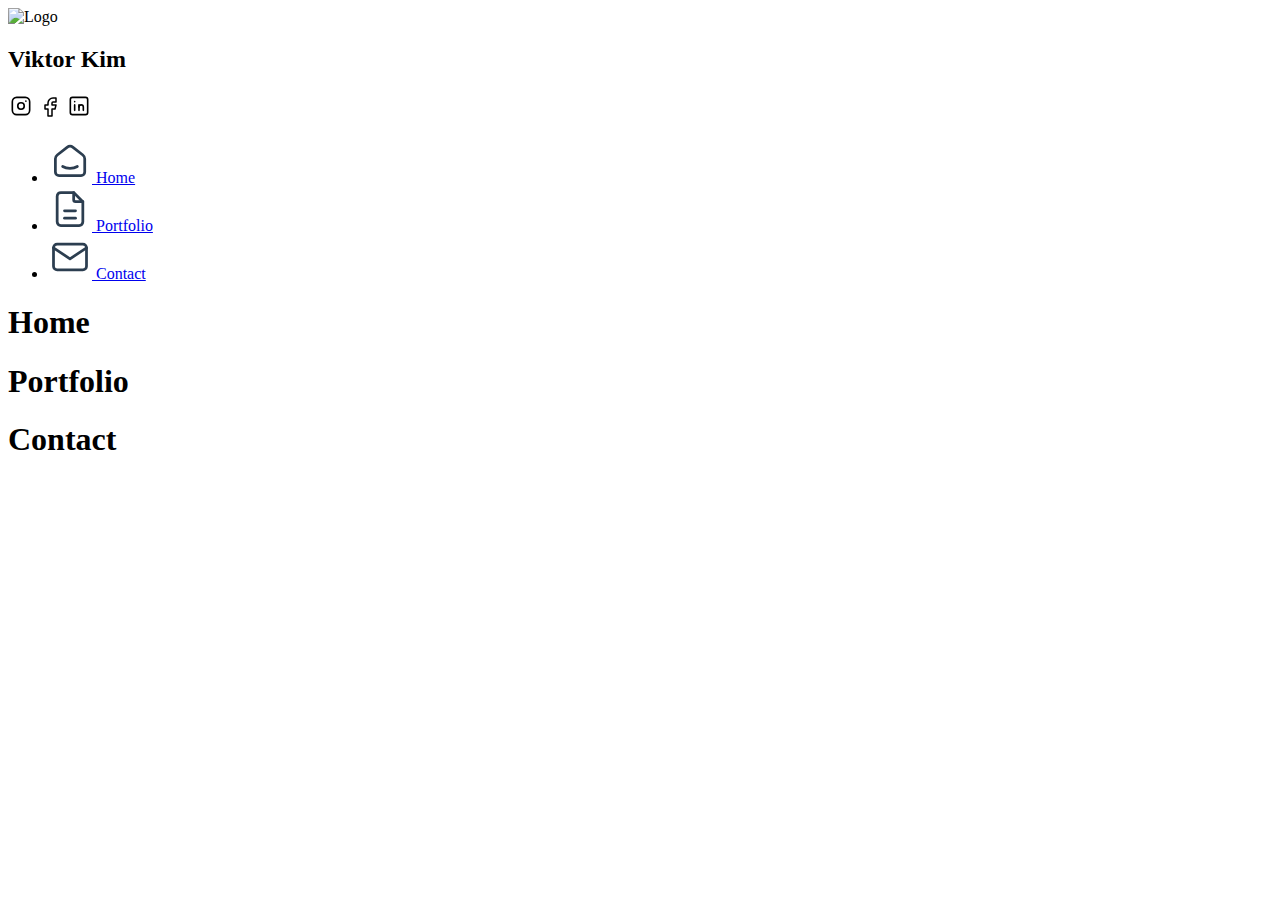
==== index.html @ 8a40bb64 "added js and index html" ====
<!DOCTYPE html>
<html lang="en">
  <head>
    <meta charset="UTF-8" />
    <meta http-equiv="X-UA-Compatible" content="IE=edge" />
    <meta name="viewport" content="width=device-width, initial-scale=1.0" />
    <title>Portfolio Webpage</title>
    <link rel="stylesheet" href="css/style.css" />
  </head>
  <body>
    <div class="wrapper">
      <div class="sidebar">
        <div class="profile">
          <img src="images/image_main1.jpg" alt="Logo" class="profile-img"/>
          <div class="profile-content">
            <h2 class="name text-white">Viktor Kim</h2>
            <div class="header__social">
              <svg xmlns="http://www.w3.org/2000/svg" class="icon icon-tabler icon-tabler-brand-instagram" width="26" height="26" viewBox="0 0 24 24" stroke-width="1.5" stroke="#000000" fill="none" stroke-linecap="round" stroke-linejoin="round">
                  <path stroke="none" d="M0 0h24v24H0z" fill="none"/>
                  <path d="M4 4m0 4a4 4 0 0 1 4 -4h8a4 4 0 0 1 4 4v8a4 4 0 0 1 -4 4h-8a4 4 0 0 1 -4 -4z" />
                  <path d="M12 12m-3 0a3 3 0 1 0 6 0a3 3 0 1 0 -6 0" />
                  <path d="M16.5 7.5l0 .01" />
              </svg>
              <svg xmlns="http://www.w3.org/2000/svg" class="icon icon-tabler icon-tabler-brand-facebook" width="24" height="24" viewBox="0 0 24 24" stroke-width="1.5" stroke="#000000" fill="none" stroke-linecap="round" stroke-linejoin="round">
                <path stroke="none" d="M0 0h24v24H0z" fill="none"/>
                <path d="M7 10v4h3v7h4v-7h3l1 -4h-4v-2a1 1 0 0 1 1 -1h3v-4h-3a5 5 0 0 0 -5 5v2h-3" />
              </svg>
              <svg xmlns="http://www.w3.org/2000/svg" class="icon icon-tabler icon-tabler-brand-linkedin" width="26" height="26" viewBox="0 0 24 24" stroke-width="1.5" stroke="#000000" fill="none" stroke-linecap="round" stroke-linejoin="round">
                <path stroke="none" d="M0 0h24v24H0z" fill="none"/>
                <path d="M4 4m0 2a2 2 0 0 1 2 -2h12a2 2 0 0 1 2 2v12a2 2 0 0 1 -2 2h-12a2 2 0 0 1 -2 -2z" />
                <path d="M8 11l0 5" />
                <path d="M8 8l0 .01" />
                <path d="M12 16l0 -5" />
                <path d="M16 16v-3a2 2 0 0 0 -4 0" />
              </svg>
            </div>
          </div>
        </div>

        <ul class="menu">
          <li class="list">
            <a href="#dashboard" class="link">
              <svg xmlns="http://www.w3.org/2000/svg" class="icon icon-tabler icon-tabler-smart-home" width="44" height="44" viewBox="0 0 24 24" stroke-width="1.5" stroke="#2c3e50" fill="none" stroke-linecap="round" stroke-linejoin="round">
                <path stroke="none" d="M0 0h24v24H0z" fill="none"/>
                <path d="M19 8.71l-5.333 -4.148a2.666 2.666 0 0 0 -3.274 0l-5.334 4.148a2.665 2.665 0 0 0 -1.029 2.105v7.2a2 2 0 0 0 2 2h12a2 2 0 0 0 2 -2v-7.2c0 -.823 -.38 -1.6 -1.03 -2.105" />
                <path d="M16 15c-2.21 1.333 -5.792 1.333 -8 0" />
              </svg>
              <span>Home</span>
            </a>
          </li>
          <li class="list">
            <a href="#teams" class="link">
              <svg xmlns="http://www.w3.org/2000/svg" class="icon icon-tabler icon-tabler-file-description" width="44" height="44" viewBox="0 0 24 24" stroke-width="1.5" stroke="#2c3e50" fill="none" stroke-linecap="round" stroke-linejoin="round">
                <path stroke="none" d="M0 0h24v24H0z" fill="none"/>
                <path d="M14 3v4a1 1 0 0 0 1 1h4" />
                <path d="M17 21h-10a2 2 0 0 1 -2 -2v-14a2 2 0 0 1 2 -2h7l5 5v11a2 2 0 0 1 -2 2z" />
                <path d="M9 17h6" />
                <path d="M9 13h6" />
              </svg>
              <span>Portfolio</span>
            </a>
          </li>
          <li class="list">
            <a href="#payments" class="link">
              <svg xmlns="http://www.w3.org/2000/svg" class="icon icon-tabler icon-tabler-mail" width="44" height="44" viewBox="0 0 24 24" stroke-width="1.5" stroke="#2c3e50" fill="none" stroke-linecap="round" stroke-linejoin="round">
                <path stroke="none" d="M0 0h24v24H0z" fill="none"/>
                <path d="M3 7a2 2 0 0 1 2 -2h14a2 2 0 0 1 2 2v10a2 2 0 0 1 -2 2h-14a2 2 0 0 1 -2 -2v-10z" />
                <path d="M3 7l9 6l9 -6" />
              </svg>
              <span>Contact</span>
            </a>
          </li>
        </ul>
      </div>

      <div class="content">
        <section id="dashboard">
          <h1 class="section-heading">Home</h1>
        </section>
        <section id="teams">
          <h1 class="section-heading">Portfolio</h1>
        </section>
        <section id="payments">
          <h1 class="section-heading">Contact</h1>
        </section>
      </div>
    </div>

    <script src="script.js"></script>
  </body>
</html>
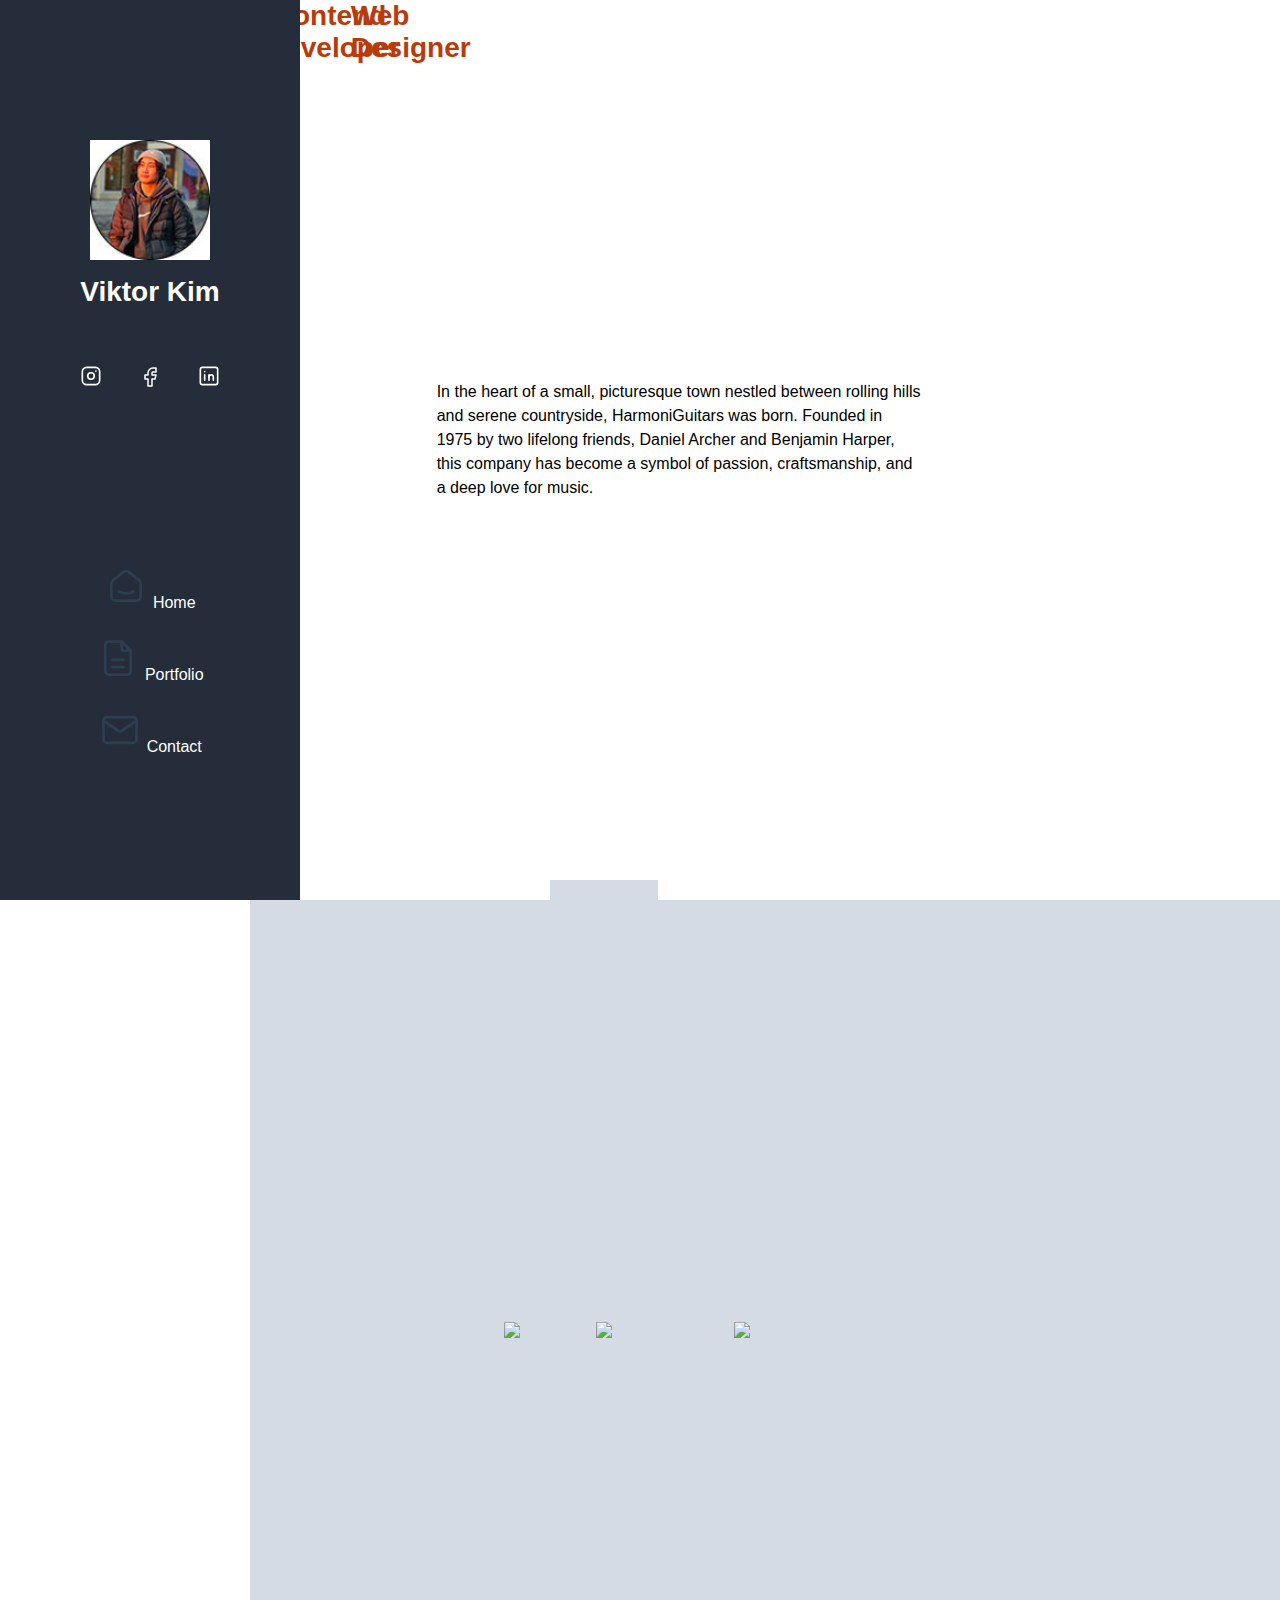
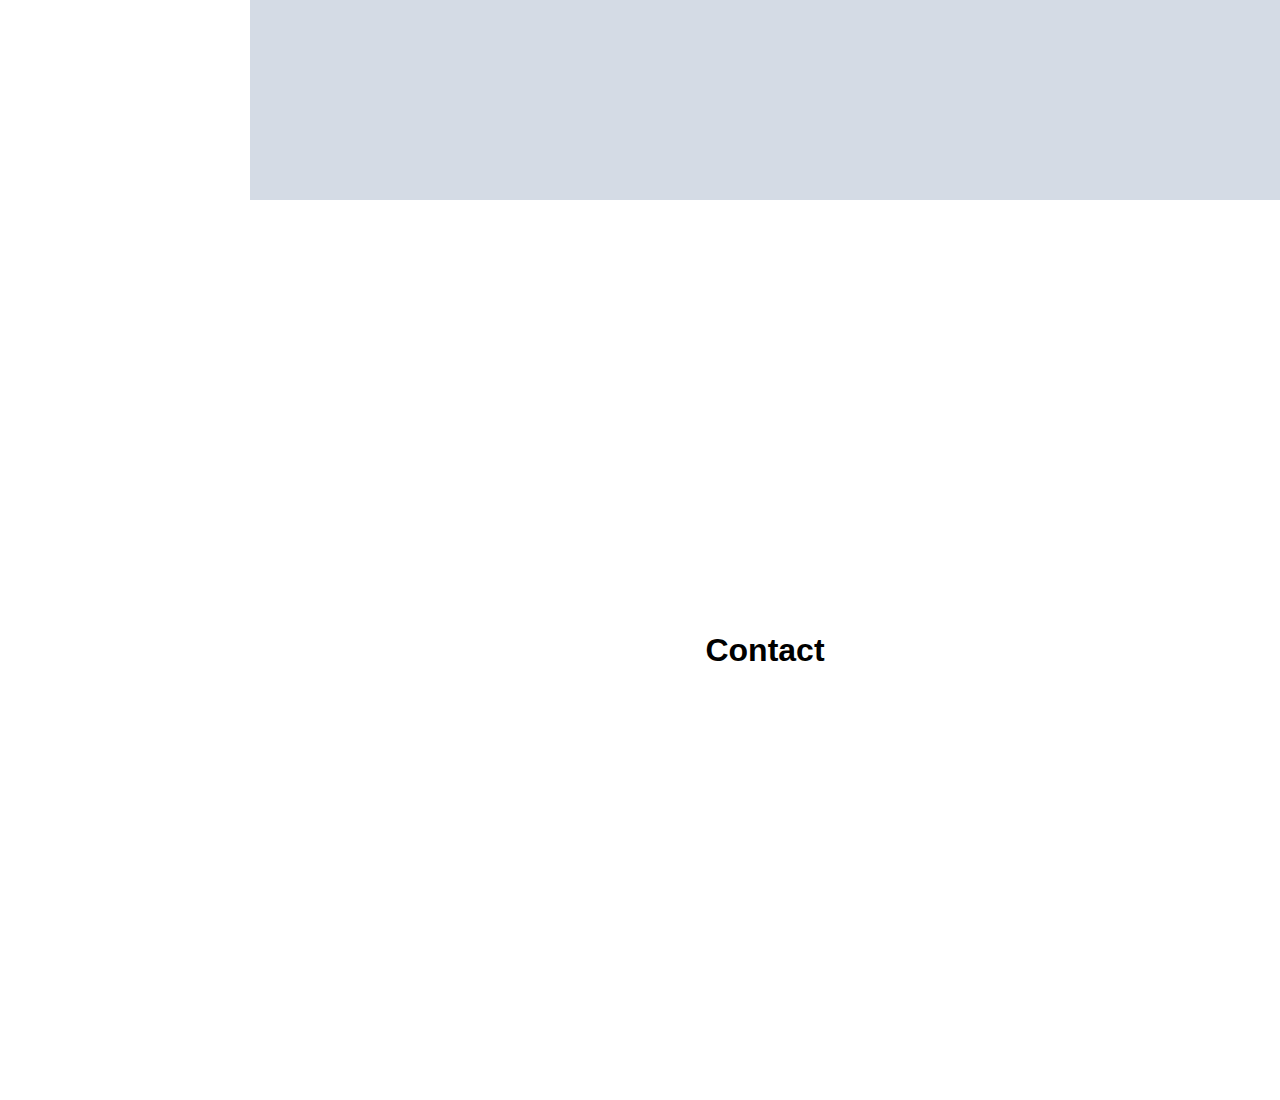
==== commit 0ff0604d: "Made corrections in html file" ====
--- a/index.html
+++ b/index.html
@@ -1,91 +1,122 @@
 <!DOCTYPE html>
 <html lang="en">
-  <head>
-    <meta charset="UTF-8" />
-    <meta http-equiv="X-UA-Compatible" content="IE=edge" />
-    <meta name="viewport" content="width=device-width, initial-scale=1.0" />
-    <title>Portfolio Webpage</title>
-    <link rel="stylesheet" href="css/style.css" />
-  </head>
-  <body>
-    <div class="wrapper">
-      <div class="sidebar">
-        <div class="profile">
-          <img src="images/image_main1.jpg" alt="Logo" class="profile-img"/>
-          <div class="profile-content">
-            <h2 class="name text-white">Viktor Kim</h2>
-            <div class="header__social">
-              <svg xmlns="http://www.w3.org/2000/svg" class="icon icon-tabler icon-tabler-brand-instagram" width="26" height="26" viewBox="0 0 24 24" stroke-width="1.5" stroke="#000000" fill="none" stroke-linecap="round" stroke-linejoin="round">
-                  <path stroke="none" d="M0 0h24v24H0z" fill="none"/>
-                  <path d="M4 4m0 4a4 4 0 0 1 4 -4h8a4 4 0 0 1 4 4v8a4 4 0 0 1 -4 4h-8a4 4 0 0 1 -4 -4z" />
-                  <path d="M12 12m-3 0a3 3 0 1 0 6 0a3 3 0 1 0 -6 0" />
-                  <path d="M16.5 7.5l0 .01" />
-              </svg>
-              <svg xmlns="http://www.w3.org/2000/svg" class="icon icon-tabler icon-tabler-brand-facebook" width="24" height="24" viewBox="0 0 24 24" stroke-width="1.5" stroke="#000000" fill="none" stroke-linecap="round" stroke-linejoin="round">
+<head>
+  <meta charset="UTF-8">
+  <meta name="viewport" content="width=device-width, initial-scale=1.0">
+  <link href="css/grid.css" rel="stylesheet">
+  <link href="css/main.css" rel="stylesheet">
+  <title>Document</title>
+</head>
+<body>
+  <div class="sidebar-container">
+    <div class="sidebar-container__header">
+      <div class="profile">
+        <img src="images/image_main1.jpg" alt="Logo" class="profile-img"/>
+        <div class="profile-content">
+          <h2 class="name text-white">Viktor Kim</h2>
+          <div class="header__social">
+            <svg xmlns="http://www.w3.org/2000/svg" class="icon icon-tabler icon-tabler-brand-instagram" width="26" height="26" viewBox="0 0 24 24" stroke-width="1.5" stroke="#000000" fill="none" stroke-linecap="round" stroke-linejoin="round">
                 <path stroke="none" d="M0 0h24v24H0z" fill="none"/>
-                <path d="M7 10v4h3v7h4v-7h3l1 -4h-4v-2a1 1 0 0 1 1 -1h3v-4h-3a5 5 0 0 0 -5 5v2h-3" />
-              </svg>
-              <svg xmlns="http://www.w3.org/2000/svg" class="icon icon-tabler icon-tabler-brand-linkedin" width="26" height="26" viewBox="0 0 24 24" stroke-width="1.5" stroke="#000000" fill="none" stroke-linecap="round" stroke-linejoin="round">
-                <path stroke="none" d="M0 0h24v24H0z" fill="none"/>
-                <path d="M4 4m0 2a2 2 0 0 1 2 -2h12a2 2 0 0 1 2 2v12a2 2 0 0 1 -2 2h-12a2 2 0 0 1 -2 -2z" />
-                <path d="M8 11l0 5" />
-                <path d="M8 8l0 .01" />
-                <path d="M12 16l0 -5" />
-                <path d="M16 16v-3a2 2 0 0 0 -4 0" />
-              </svg>
-            </div>
+                <path d="M4 4m0 4a4 4 0 0 1 4 -4h8a4 4 0 0 1 4 4v8a4 4 0 0 1 -4 4h-8a4 4 0 0 1 -4 -4z" />
+                <path d="M12 12m-3 0a3 3 0 1 0 6 0a3 3 0 1 0 -6 0" />
+                <path d="M16.5 7.5l0 .01" />
+            </svg>
+            <svg xmlns="http://www.w3.org/2000/svg" class="icon icon-tabler icon-tabler-brand-facebook" width="24" height="24" viewBox="0 0 24 24" stroke-width="1.5" stroke="#000000" fill="none" stroke-linecap="round" stroke-linejoin="round">
+              <path stroke="none" d="M0 0h24v24H0z" fill="none"/>
+              <path d="M7 10v4h3v7h4v-7h3l1 -4h-4v-2a1 1 0 0 1 1 -1h3v-4h-3a5 5 0 0 0 -5 5v2h-3" />
+            </svg>
+            <svg xmlns="http://www.w3.org/2000/svg" class="icon icon-tabler icon-tabler-brand-linkedin" width="26" height="26" viewBox="0 0 24 24" stroke-width="1.5" stroke="#000000" fill="none" stroke-linecap="round" stroke-linejoin="round">
+              <path stroke="none" d="M0 0h24v24H0z" fill="none"/>
+              <path d="M4 4m0 2a2 2 0 0 1 2 -2h12a2 2 0 0 1 2 2v12a2 2 0 0 1 -2 2h-12a2 2 0 0 1 -2 -2z" />
+              <path d="M8 11l0 5" />
+              <path d="M8 8l0 .01" />
+              <path d="M12 16l0 -5" />
+              <path d="M16 16v-3a2 2 0 0 0 -4 0" />
+            </svg>
           </div>
         </div>
-
-        <ul class="menu">
-          <li class="list">
-            <a href="#dashboard" class="link">
-              <svg xmlns="http://www.w3.org/2000/svg" class="icon icon-tabler icon-tabler-smart-home" width="44" height="44" viewBox="0 0 24 24" stroke-width="1.5" stroke="#2c3e50" fill="none" stroke-linecap="round" stroke-linejoin="round">
-                <path stroke="none" d="M0 0h24v24H0z" fill="none"/>
-                <path d="M19 8.71l-5.333 -4.148a2.666 2.666 0 0 0 -3.274 0l-5.334 4.148a2.665 2.665 0 0 0 -1.029 2.105v7.2a2 2 0 0 0 2 2h12a2 2 0 0 0 2 -2v-7.2c0 -.823 -.38 -1.6 -1.03 -2.105" />
-                <path d="M16 15c-2.21 1.333 -5.792 1.333 -8 0" />
-              </svg>
-              <span>Home</span>
-            </a>
-          </li>
-          <li class="list">
-            <a href="#teams" class="link">
-              <svg xmlns="http://www.w3.org/2000/svg" class="icon icon-tabler icon-tabler-file-description" width="44" height="44" viewBox="0 0 24 24" stroke-width="1.5" stroke="#2c3e50" fill="none" stroke-linecap="round" stroke-linejoin="round">
-                <path stroke="none" d="M0 0h24v24H0z" fill="none"/>
-                <path d="M14 3v4a1 1 0 0 0 1 1h4" />
-                <path d="M17 21h-10a2 2 0 0 1 -2 -2v-14a2 2 0 0 1 2 -2h7l5 5v11a2 2 0 0 1 -2 2z" />
-                <path d="M9 17h6" />
-                <path d="M9 13h6" />
-              </svg>
-              <span>Portfolio</span>
-            </a>
-          </li>
-          <li class="list">
-            <a href="#payments" class="link">
-              <svg xmlns="http://www.w3.org/2000/svg" class="icon icon-tabler icon-tabler-mail" width="44" height="44" viewBox="0 0 24 24" stroke-width="1.5" stroke="#2c3e50" fill="none" stroke-linecap="round" stroke-linejoin="round">
-                <path stroke="none" d="M0 0h24v24H0z" fill="none"/>
-                <path d="M3 7a2 2 0 0 1 2 -2h14a2 2 0 0 1 2 2v10a2 2 0 0 1 -2 2h-14a2 2 0 0 1 -2 -2v-10z" />
-                <path d="M3 7l9 6l9 -6" />
-              </svg>
-              <span>Contact</span>
-            </a>
-          </li>
-        </ul>
       </div>
 
-      <div class="content">
-        <section id="dashboard">
-          <h1 class="section-heading">Home</h1>
-        </section>
-        <section id="teams">
-          <h1 class="section-heading">Portfolio</h1>
-        </section>
-        <section id="payments">
-          <h1 class="section-heading">Contact</h1>
+      <ul class="menu">
+        <li class="list">
+          <a href="#home" class="link">
+            <svg xmlns="http://www.w3.org/2000/svg" class="icon icon-tabler icon-tabler-smart-home" width="44" height="44" viewBox="0 0 24 24" stroke-width="1.5" stroke="#2c3e50" fill="none" stroke-linecap="round" stroke-linejoin="round">
+              <path stroke="none" d="M0 0h24v24H0z" fill="none"/>
+              <path d="M19 8.71l-5.333 -4.148a2.666 2.666 0 0 0 -3.274 0l-5.334 4.148a2.665 2.665 0 0 0 -1.029 2.105v7.2a2 2 0 0 0 2 2h12a2 2 0 0 0 2 -2v-7.2c0 -.823 -.38 -1.6 -1.03 -2.105" />
+              <path d="M16 15c-2.21 1.333 -5.792 1.333 -8 0" />
+            </svg>
+            <span class="nav">Home</span>
+          </a>
+        </li>
+        <li class="list">
+          <a href="#portfolio" class="link">
+            <svg xmlns="http://www.w3.org/2000/svg" class="icon icon-tabler icon-tabler-file-description" width="44" height="44" viewBox="0 0 24 24" stroke-width="1.5" stroke="#2c3e50" fill="none" stroke-linecap="round" stroke-linejoin="round">
+              <path stroke="none" d="M0 0h24v24H0z" fill="none"/>
+              <path d="M14 3v4a1 1 0 0 0 1 1h4" />
+              <path d="M17 21h-10a2 2 0 0 1 -2 -2v-14a2 2 0 0 1 2 -2h7l5 5v11a2 2 0 0 1 -2 2z" />
+              <path d="M9 17h6" />
+              <path d="M9 13h6" />
+            </svg>
+            <span class="nav">Portfolio</span>
+          </a>
+        </li>
+        <li class="list">
+          <a href="#contact" class="link">
+            <svg xmlns="http://www.w3.org/2000/svg" class="icon icon-tabler icon-tabler-mail" width="44" height="44" viewBox="0 0 24 24" stroke-width="1.5" stroke="#2c3e50" fill="none" stroke-linecap="round" stroke-linejoin="round">
+              <path stroke="none" d="M0 0h24v24H0z" fill="none"/>
+              <path d="M3 7a2 2 0 0 1 2 -2h14a2 2 0 0 1 2 2v10a2 2 0 0 1 -2 2h-14a2 2 0 0 1 -2 -2v-10z" />
+              <path d="M3 7l9 6l9 -6" />
+            </svg>
+            <span class="nav">Contact</span>
+          </a>
+        </li>
+      </ul>
+    </div>
+  </div>
+
+  <div class="content">
+    <section id="home">
+      <div class="grid-con">
+        <h2>Frontend Developer</h2>
+        <h2>Web Designer</h2>
+        <section class="col-span-4 m-col-span-6">
+            <p>In the heart of a small, picturesque town nestled between rolling hills and serene countryside,
+                HarmoniGuitars was born. Founded in 1975 by two lifelong friends, Daniel Archer and Benjamin Harper,
+                this company has become a symbol of passion, craftsmanship, and a deep love for music.
+            </p>
         </section>
       </div>
-    </div>
+    </section>
 
-    <script src="script.js"></script>
-  </body>
+  <section class="grid-con" id="portfolio">
+      <!-- <h1 class="section-heading">Portfolio</h1>
+      <p>In the heart of a small, picturesque town nestled between rolling hills and serene countryside,
+        HarmoniGuitars was born. Founded in 1975 by two lifelong friends, Daniel Archer and Benjamin Harper,
+        this company has become a symbol of passion, craftsmanship, and a deep love for music.
+    </p> -->
+    <section class="col-span-4 card">
+      <div class="grid-con" id="founders">
+        <section class="col-span-1 card">
+            <img src="https://placehold.co/600x400/png">
+        </section>
+        <section class="col-span-3 card">
+            <img src="https://placehold.co/600x400/png">
+        </section>
+        <section class="col-span-3   card">
+            <img src="https://placehold.co/600x400/png">
+        </section>
+      </div>
+    </section>
+  </section>
+
+    <section id="contact">
+      <h1 class="section-heading">Contact</h1>
+    </section>
+  </div>
+
+
+
+
+  <script src="js/main.js"></script>
+</body>
 </html>--- a/css/grid.css
+++ b/css/grid.css
@@ -0,0 +1,257 @@
+/* Tailwind and Bootstrap use px for media queries, with foundation using em
+for this library we will stick with pixels */
+
+/* ---General rules - scales images, videos to size of container--- */
+img, embed, object, video, picture {
+  max-width: 100%; 
+}
+
+/* ---Change the way the box model works, tells the browser to account for any border and padding in the values you specify for an element's width and height.--- */
+
+html {
+  box-sizing: border-box; 
+}
+
+*, *::before, *::after {
+  box-sizing: inherit; 
+}
+
+/* ---Mini CSS reset--- */
+
+body, p, h1, h2, h3, h4, h5 {
+   margin: 0px; 
+   padding: 0px;
+}
+
+/* ---Utility Classes--- */
+
+.hidden {
+   display: none;
+}
+
+.box {
+   background-color: powderblue;
+   color: rgb(27, 27, 27);
+   border-radius: 5px;
+   padding: 20px;
+   text-align: center;
+   margin-top: 10px;
+   margin-bottom:10px;
+ }
+
+/* ---Mobile Library Grid Styles--- */
+
+/* Note if you are using a grid size of 1920, you need to change the value of 1200px to 1920px on line 50 and 57 */
+
+.full-width-grid-con {
+   /* set this container as a grid, with 3 columns
+   the other grid will sit in the middle column, this allows for overlapping content */
+   display: grid; 
+	grid-template-columns: 1fr minmax(0, 1200px) 1fr;  
+}
+
+ .grid-con { 
+   display: grid;
+   grid-template-columns: repeat(4, minmax(0, 1fr));
+   grid-column-gap: 30px;
+   max-width: 1200px;
+   margin: 0 auto;
+   padding-left: 15px;
+   padding-right: 15px;
+}
+
+/* A keyword indicating that the property contributes nothing to the grid item's placement, indicating auto-placement, an automatic span, or a default span of 1. */
+.col-auto {grid-column: auto;}
+.col-span-1	{grid-column: span 1 / span 1;}
+.col-span-2	{grid-column: span 2 / span 2;}
+.col-span-3	{grid-column: span 3 / span 3;}
+.col-span-4	{grid-column: span 4 / span 4;}
+.col-span-full {grid-column: 1 / -1;}
+
+.col-start-1	{grid-column-start: 1;}
+.col-start-2	{grid-column-start: 2;}
+.col-start-3	{grid-column-start: 3;}
+.col-start-4	{grid-column-start: 4;}
+.col-start-auto {grid-column-start: auto;}
+
+.col-end-1	{grid-column-end: 1;}
+.col-end-2	{grid-column-end: 2;}
+.col-end-3	{grid-column-end: 3;}
+.col-end-4	{grid-column-end: 4;}
+.col-end-5	{grid-column-end: 5;}
+.col-end-auto	{grid-column-end: auto;}
+
+/* ---Tablet Library Grid Styles--- */
+
+@media screen and (min-width: 768px) { 
+   
+   .grid-con { 
+      display: grid; 
+      grid-template-columns: repeat(12, minmax(0, 1fr));
+      grid-column-gap: 20px;
+      padding-left: 16px;
+      padding-right: 16px;
+   }
+
+   .m-col-auto {grid-column: auto;}
+   .m-col-span-1	{grid-column: span 1 / span 1;}
+   .m-col-span-2	{grid-column: span 2 / span 2;}
+   .m-col-span-3	{grid-column: span 3 / span 3;}
+   .m-col-span-4	{grid-column: span 4 / span 4;}
+   .m-col-span-5	{grid-column: span 5 / span 5;}
+   .m-col-span-6	{grid-column: span 6 / span 6;}
+   .m-col-span-7	{grid-column: span 7 / span 7;}
+   .m-col-span-8	{grid-column: span 8 / span 8;}
+   .m-col-span-9	{grid-column: span 9 / span 9;}
+   .m-col-span-10 {grid-column: span 10 / span 10;}
+   .m-col-span-11 {grid-column: span 11 / span 11;}
+   .m-col-span-12 {grid-column: span 12 / span 12;}
+   .m-col-span-full {grid-column: 1 / -1;}
+
+   .m-col-start-1	{grid-column-start: 1;}
+   .m-col-start-2	{grid-column-start: 2;}
+   .m-col-start-3	{grid-column-start: 3;}
+   .m-col-start-4	{grid-column-start: 4;}
+   .m-col-start-5	{grid-column-start: 5;}
+   .m-col-start-6	{grid-column-start: 6;}
+   .m-col-start-7	{grid-column-start: 7;}
+   .m-col-start-8	{grid-column-start: 8;}
+   .m-col-start-9	{grid-column-start: 9;}
+   .m-col-start-10	{grid-column-start: 10;}
+   .m-col-start-11	{grid-column-start: 11;}
+   .m-col-start-12	{grid-column-start: 12;}
+   .m-col-start-13	{grid-column-start: 13;}
+   .m-col-start-auto {grid-column-start: auto;}
+
+   .m-col-end-1	{grid-column-end: 1;}
+   .m-col-end-2	{grid-column-end: 2;}
+   .m-col-end-3	{grid-column-end: 3;}
+   .m-col-end-4	{grid-column-end: 4;}
+   .m-col-end-5	{grid-column-end: 5;}
+   .m-col-end-6	{grid-column-end: 6;}
+   .m-col-end-7	{grid-column-end: 7;}
+   .m-col-end-8	{grid-column-end: 8;}
+   .m-col-end-9	{grid-column-end: 9;}
+   .m-col-end-10	{grid-column-end: 10;}
+   .m-col-end-11	{grid-column-end: 11;}
+   .m-col-end-12	{grid-column-end: 12;}
+   .m-col-end-13	{grid-column-end: 13;}
+   .m-col-end-auto	{grid-column-end: auto;}
+
+}
+
+/* ---Desktop Library Grid Styles--- */
+
+@media screen and (min-width: 1200px) { 
+
+   .grid-con { 
+      display: grid; 
+      grid-template-columns: repeat(12, minmax(0, 1fr));
+      grid-column-gap: 30px;
+      padding-left: 15px;
+      padding-right: 15px;
+   }
+
+   .l-col-auto {grid-column: auto;}
+   .l-col-span-1	{grid-column: span 1 / span 1;}
+   .l-col-span-2	{grid-column: span 2 / span 2;}
+   .l-col-span-3	{grid-column: span 3 / span 3;}
+   .l-col-span-4	{grid-column: span 4 / span 4;}
+   .l-col-span-5	{grid-column: span 5 / span 5;}
+   .l-col-span-6	{grid-column: span 6 / span 6;}
+   .l-col-span-7	{grid-column: span 7 / span 7;}
+   .l-col-span-8	{grid-column: span 8 / span 8;}
+   .l-col-span-9	{grid-column: span 9 / span 9;}
+   .l-col-span-10 {grid-column: span 10 / span 10;}
+   .l-col-span-11 {grid-column: span 11 / span 11;}
+   .l-col-span-12 {grid-column: span 12 / span 12;}
+   .l-col-span-full {grid-column: 1 / -1;}
+
+   .l-col-start-1	{grid-column-start: 1;}
+   .l-col-start-2	{grid-column-start: 2;}
+   .l-col-start-3	{grid-column-start: 3;}
+   .l-col-start-4	{grid-column-start: 4;}
+   .l-col-start-5	{grid-column-start: 5;}
+   .l-col-start-6	{grid-column-start: 6;}
+   .l-col-start-7	{grid-column-start: 7;}
+   .l-col-start-8	{grid-column-start: 8;}
+   .l-col-start-9	{grid-column-start: 9;}
+   .l-col-start-10	{grid-column-start: 10;}
+   .l-col-start-11	{grid-column-start: 11;}
+   .l-col-start-12	{grid-column-start: 12;}
+   .l-col-start-13	{grid-column-start: 13;}
+   .l-col-start-auto {grid-column-start: auto;}
+
+   .l-col-end-1	{grid-column-end: 1;}
+   .l-col-end-2	{grid-column-end: 2;}
+   .l-col-end-3	{grid-column-end: 3;}
+   .l-col-end-4	{grid-column-end: 4;}
+   .l-col-end-5	{grid-column-end: 5;}
+   .l-col-end-6	{grid-column-end: 6;}
+   .l-col-end-7	{grid-column-end: 7;}
+   .l-col-end-8	{grid-column-end: 8;}
+   .l-col-end-9	{grid-column-end: 9;}
+   .l-col-end-10	{grid-column-end: 10;}
+   .l-col-end-11	{grid-column-end: 11;}
+   .l-col-end-12	{grid-column-end: 12;}
+   .l-col-end-13	{grid-column-end: 13;}
+   .l-col-end-auto	{grid-column-end: auto;}
+}
+
+/* ---X-Large Desktop Library Grid Styles--- */
+
+@media screen and (min-width: 1920px) { 
+
+   .grid-con { 
+      display: grid; 
+      grid-template-columns: repeat(12, minmax(0, 1fr));
+      grid-column-gap: 34px;
+      padding-left: 17px;
+      padding-right: 17px;
+   }
+
+   .xl-col-auto {grid-column: auto;}
+   .xl-col-span-1	{grid-column: span 1 / span 1;}
+   .xl-col-span-2	{grid-column: span 2 / span 2;}
+   .xl-col-span-3	{grid-column: span 3 / span 3;}
+   .xl-col-span-4	{grid-column: span 4 / span 4;}
+   .xl-col-span-5	{grid-column: span 5 / span 5;}
+   .xl-col-span-6	{grid-column: span 6 / span 6;}
+   .xl-col-span-7	{grid-column: span 7 / span 7;}
+   .xl-col-span-8	{grid-column: span 8 / span 8;}
+   .xl-col-span-9	{grid-column: span 9 / span 9;}
+   .xl-col-span-10 {grid-column: span 10 / span 10;}
+   .xl-col-span-11 {grid-column: span 11 / span 11;}
+   .xl-col-span-12 {grid-column: span 12 / span 12;}
+   .xl-col-span-full {grid-column: 1 / -1;}
+
+   .xl-col-start-1	{grid-column-start: 1;}
+   .xl-col-start-2	{grid-column-start: 2;}
+   .xl-col-start-3	{grid-column-start: 3;}
+   .xl-col-start-4	{grid-column-start: 4;}
+   .xl-col-start-5	{grid-column-start: 5;}
+   .xl-col-start-6	{grid-column-start: 6;}
+   .xl-col-start-7	{grid-column-start: 7;}
+   .xl-col-start-8	{grid-column-start: 8;}
+   .xl-col-start-9	{grid-column-start: 9;}
+   .xl-col-start-10	{grid-column-start: 10;}
+   .xl-col-start-11	{grid-column-start: 11;}
+   .xl-col-start-12	{grid-column-start: 12;}
+   .xl-col-start-13	{grid-column-start: 13;}
+   .xl-col-start-auto {grid-column-start: auto;}
+
+   .xl-col-end-1	{grid-column-end: 1;}
+   .xl-col-end-2	{grid-column-end: 2;}
+   .xl-col-end-3	{grid-column-end: 3;}
+   .xl-col-end-4	{grid-column-end: 4;}
+   .xl-col-end-5	{grid-column-end: 5;}
+   .xl-col-end-6	{grid-column-end: 6;}
+   .xl-col-end-7	{grid-column-end: 7;}
+   .xl-col-end-8	{grid-column-end: 8;}
+   .xl-col-end-9	{grid-column-end: 9;}
+   .xl-col-end-10	{grid-column-end: 10;}
+   .xl-col-end-11	{grid-column-end: 11;}
+   .xl-col-end-12	{grid-column-end: 12;}
+   .xl-col-end-13	{grid-column-end: 13;}
+   .xl-col-end-auto	{grid-column-end: auto;}
+}--- a/css/main.css
+++ b/css/main.css
@@ -0,0 +1,166 @@
+@font-face {
+  font-family: cantarellregular;
+  font-weight: normal;
+  font-style: normal;
+  src: url("../fonts/cantarell_regular-webfont.woff") format("woff"), url("../fonts/cantarell_regular-webfont.woff2") format("woff2");
+}
+body {
+  font-family: helvetica, arial, sans-serif;
+}
+
+h2 {
+  font-family: helvetica, arial, sans-serif;
+  font-size: 28px;
+  color: #BA3B0A;
+  margin-bottom: 20px;
+}
+
+p {
+  line-height: 24px;
+  margin-bottom: 20px;
+}
+
+* {
+  margin: 0;
+  padding: 0;
+  box-sizing: border-box;
+  list-style-type: none;
+  text-decoration: none;
+}
+
+html {
+  scroll-behavior: smooth;
+}
+
+body {
+  height: 100vh;
+  background: #fff;
+  font-family: "Poppins", sans-serif;
+}
+
+.text-white {
+  color: #fff;
+}
+
+.sidebar-container .sidebar-container__header {
+  position: fixed;
+  left: 0;
+  overflow-y: scroll;
+  width: 300px;
+  height: 100%;
+  background: #242D39;
+}
+
+.sidebar-container .sidebar-container__header::-webkit-scrollbar {
+  width: 0;
+}
+
+.profile {
+  display: flex;
+  flex-direction: column;
+  text-align: center;
+  align-items: center;
+  gap: 35px;
+  padding: 140px 0;
+}
+
+.header__social svg {
+  text-align: center;
+  justify-content: center;
+  stroke: #fff;
+  margin: 15px;
+  margin-top: 35px;
+}
+
+.nav {
+  color: #fff;
+}
+
+.sidebar-container .sidebar-container__header .menu .list {
+  padding: 6.4px 24px;
+  margin: 15px 0;
+  position: relative;
+  transition: all 0.5s ease-in-out;
+  justify-content: center;
+}
+
+.sidebar-container .sidebar-container__header .menu .list::before {
+  content: "";
+  position: absolute;
+  top: 0;
+  left: 0;
+  width: 4px;
+  height: 100%;
+  background: #7e73ff;
+  border-radius: 4px;
+  opacity: 0;
+  transition: all 0.5s ease-in-out;
+  pointer-events: none;
+}
+
+.sidebar-container .sidebar-container__header .menu .list:hover::before, .sidebar-container .sidebar-container__header .menu .list.active::before {
+  opacity: 1;
+  transition: all 0.5s ease-in-out;
+}
+
+.menu .list {
+  display: flex;
+  align-items: center;
+  gap: 16px;
+  color: #fff;
+}
+
+.create-teams {
+  width: 90%;
+  margin: 0 auto;
+  border-radius: 16px;
+  padding: 16px;
+  position: relative;
+}
+
+.create-teams .icon-dot {
+  position: absolute;
+  top: 16px;
+  right: 16px;
+}
+
+.list {
+  margin: 8px 0 !important;
+  padding: 8px 0 !important;
+}
+
+.list .link img, .wrapper .sidebar .list img {
+  padding: 8px 16px;
+}
+
+.profile {
+  gap: 16px;
+}
+
+.profile-img {
+  width: 120px !important;
+  height: 120px !important;
+}
+
+.content section {
+  height: 100vh;
+  display: flex;
+  align-items: center;
+  justify-content: center;
+}
+
+.content section:nth-child(even) {
+  background: #d4dbe5;
+}
+
+.content {
+  margin-left: 250px;
+}
+
+#about-us {
+  margin-bottom: 40px;
+}
+
+#founders section {
+  margin-bottom: 40px;
+}/*# sourceMappingURL=main.css.map */